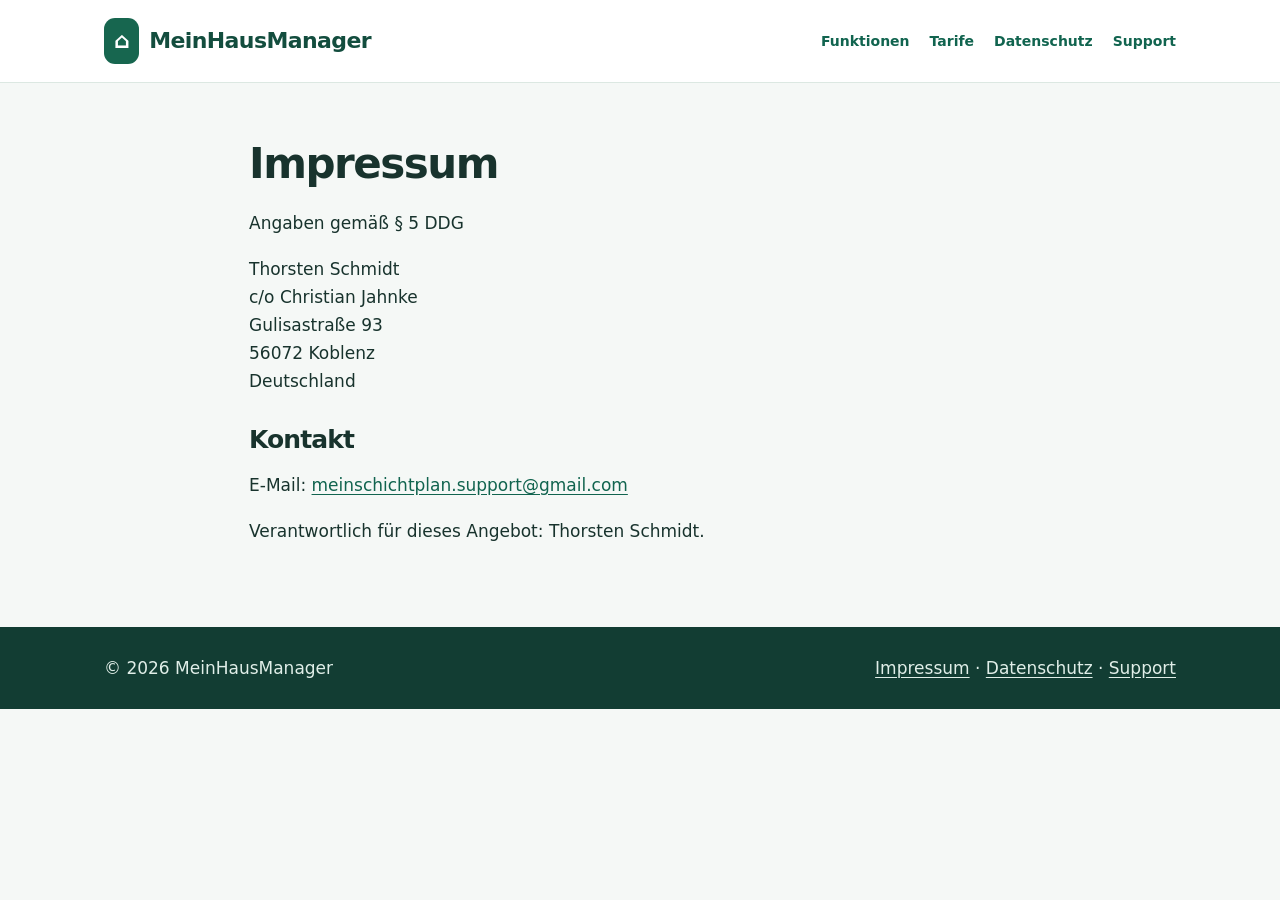
==== impressum.html @ 6e023092 "Add files via upload" ====
<!doctype html><html lang="de"><head><meta charset="utf-8"><meta name="viewport" content="width=device-width,initial-scale=1"><title>Impressum – MeinHausManager</title><meta name="description" content="MeinHausManager – Immobilienverwaltung für private Eigentümer und Vermieter."><link rel="stylesheet" href="style.css"></head><body><header><nav aria-label="Hauptnavigation"><a class="brand" href="index.html"><span class="mark" aria-hidden="true">⌂</span>MeinHausManager</a><div class="links"><a href="index.html#funktionen">Funktionen</a><a href="index.html#tarife">Tarife</a><a href="datenschutz.html">Datenschutz</a><a href="support.html">Support</a></div></nav></header><main class="legal"><h1>Impressum</h1><p>Angaben gemäß § 5 DDG</p><p>Thorsten Schmidt<br>c/o Christian Jahnke<br>Gulisastraße 93<br>56072 Koblenz<br>Deutschland</p><h2>Kontakt</h2><p>E-Mail: <a href="mailto:meinschichtplan.support@gmail.com">meinschichtplan.support@gmail.com</a></p><p>Verantwortlich für dieses Angebot: Thorsten Schmidt.</p></main><footer><div><span>© 2026 MeinHausManager</span><span><a href="impressum.html">Impressum</a> · <a href="datenschutz.html">Datenschutz</a> · <a href="support.html">Support</a></span></div></footer></body></html>
---- style.css ----
*{box-sizing:border-box}html{scroll-behavior:smooth}body{margin:0;background:#f5f8f6;color:#18332d;font:17px/1.65 system-ui,-apple-system,BlinkMacSystemFont,"Segoe UI",sans-serif}a{color:#11644f;text-underline-offset:3px}header{background:#fff;border-bottom:1px solid #dce8e2}nav{max-width:1120px;margin:auto;padding:18px 24px;display:flex;align-items:center;justify-content:space-between;gap:20px;flex-wrap:wrap}nav a{text-decoration:none;font-weight:600}nav .brand{font-size:22px;color:#134d3e;letter-spacing:-.6px;display:flex;align-items:center;gap:10px}.mark{background:#17664f;color:white;border-radius:11px;padding:5px 10px;font-size:22px}nav .links{display:flex;gap:20px;flex-wrap:wrap;font-size:14px}main{max-width:1120px;margin:auto;padding:36px 24px 64px}.hero{background:linear-gradient(125deg,#103e35,#176c56);color:white;border-radius:24px;padding:clamp(28px,6vw,76px);margin-bottom:48px;overflow:hidden}.eyebrow{font-size:13px;letter-spacing:1.5px;text-transform:uppercase;font-weight:700;color:#d0eee2}h1,h2,h3{line-height:1.18;letter-spacing:-.035em}h1{font-size:clamp(37px,6vw,70px);margin:20px 0}h2{font-size:clamp(27px,4vw,38px);margin:44px 0 16px}h3{font-size:21px;margin:8px 0}p{margin:12px 0 18px}.hero p{max-width:680px;font-size:20px;color:#e1f1e9}.button{display:inline-block;background:#fff;color:#14543f;font-weight:700;padding:13px 22px;border-radius:10px;text-decoration:none;margin-top:12px}.grid{display:grid;grid-template-columns:repeat(auto-fit,minmax(min(100%,255px),1fr));gap:16px;margin:22px 0}.card{background:white;border:1px solid #d9e6df;border-radius:16px;padding:24px}.card p{color:#415b52;margin-bottom:0}.symbol{font-size:26px;color:#17664f;font-weight:700}.price{font-weight:800;font-size:32px;letter-spacing:-1px;color:#11644f;margin:8px 0}.fine{font-size:14px;color:#50675e}.note{border-left:4px solid #319575;background:#e6f1eb;padding:16px 20px;border-radius:0 12px 12px 0;margin:24px 0}.legal{max-width:830px;margin:auto}.legal h1{font-size:42px}.legal h2{font-size:25px;margin-top:30px}.legal li{margin:7px 0}.legal a{overflow-wrap:anywhere}footer{background:#123d33;color:#e0eee8;padding:27px 24px}footer div{max-width:1072px;margin:auto;display:flex;gap:14px;justify-content:space-between;flex-wrap:wrap}footer a{color:#e0eee8}a:focus-visible{outline:3px solid #e0a834;outline-offset:4px}@media(max-width:600px){nav{padding:15px 18px}nav .links{gap:13px}main{padding:20px 16px 40px}.hero{border-radius:17px}.legal h1{font-size:33px}}
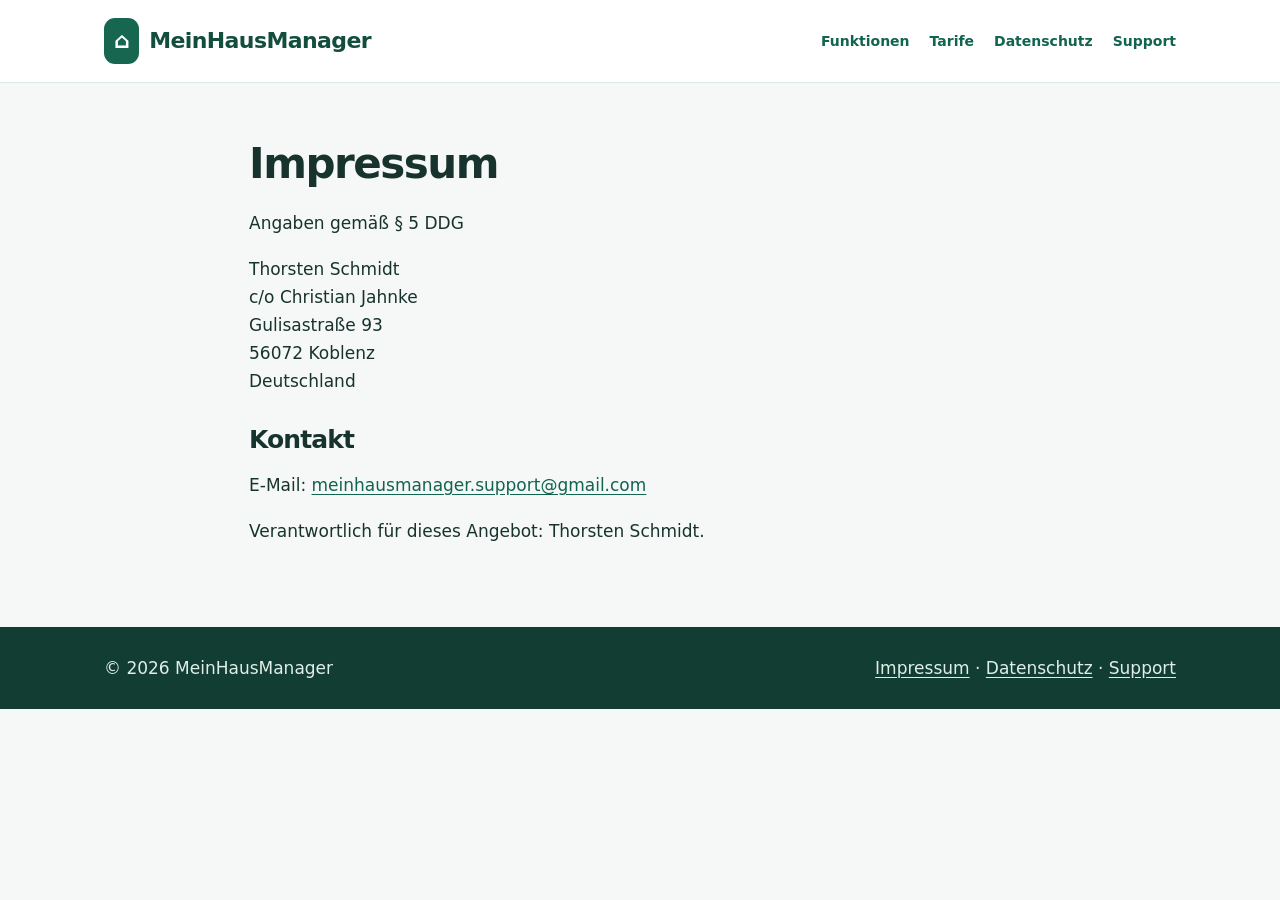
==== commit ee9f7d47: "Add files via upload" ====
--- a/impressum.html
+++ b/impressum.html
@@ -1 +1 @@
-<!doctype html><html lang="de"><head><meta charset="utf-8"><meta name="viewport" content="width=device-width,initial-scale=1"><title>Impressum – MeinHausManager</title><meta name="description" content="MeinHausManager – Immobilienverwaltung für private Eigentümer und Vermieter."><link rel="stylesheet" href="style.css"></head><body><header><nav aria-label="Hauptnavigation"><a class="brand" href="index.html"><span class="mark" aria-hidden="true">⌂</span>MeinHausManager</a><div class="links"><a href="index.html#funktionen">Funktionen</a><a href="index.html#tarife">Tarife</a><a href="datenschutz.html">Datenschutz</a><a href="support.html">Support</a></div></nav></header><main class="legal"><h1>Impressum</h1><p>Angaben gemäß § 5 DDG</p><p>Thorsten Schmidt<br>c/o Christian Jahnke<br>Gulisastraße 93<br>56072 Koblenz<br>Deutschland</p><h2>Kontakt</h2><p>E-Mail: <a href="mailto:meinschichtplan.support@gmail.com">meinschichtplan.support@gmail.com</a></p><p>Verantwortlich für dieses Angebot: Thorsten Schmidt.</p></main><footer><div><span>© 2026 MeinHausManager</span><span><a href="impressum.html">Impressum</a> · <a href="datenschutz.html">Datenschutz</a> · <a href="support.html">Support</a></span></div></footer></body></html>+<!doctype html><html lang="de"><head><meta charset="utf-8"><meta name="viewport" content="width=device-width,initial-scale=1"><title>Impressum – MeinHausManager</title><meta name="description" content="MeinHausManager – Immobilienverwaltung für private Eigentümer und Vermieter."><link rel="stylesheet" href="style.css"></head><body><header><nav aria-label="Hauptnavigation"><a class="brand" href="index.html"><span class="mark" aria-hidden="true">⌂</span>MeinHausManager</a><div class="links"><a href="index.html#funktionen">Funktionen</a><a href="index.html#tarife">Tarife</a><a href="datenschutz.html">Datenschutz</a><a href="support.html">Support</a></div></nav></header><main class="legal"><h1>Impressum</h1><p>Angaben gemäß § 5 DDG</p><p>Thorsten Schmidt<br>c/o Christian Jahnke<br>Gulisastraße 93<br>56072 Koblenz<br>Deutschland</p><h2>Kontakt</h2><p>E-Mail: <a href="mailto:meinhausmanager.support@gmail.com">meinhausmanager.support@gmail.com</a></p><p>Verantwortlich für dieses Angebot: Thorsten Schmidt.</p></main><footer><div><span>© 2026 MeinHausManager</span><span><a href="impressum.html">Impressum</a> · <a href="datenschutz.html">Datenschutz</a> · <a href="support.html">Support</a></span></div></footer></body></html>
